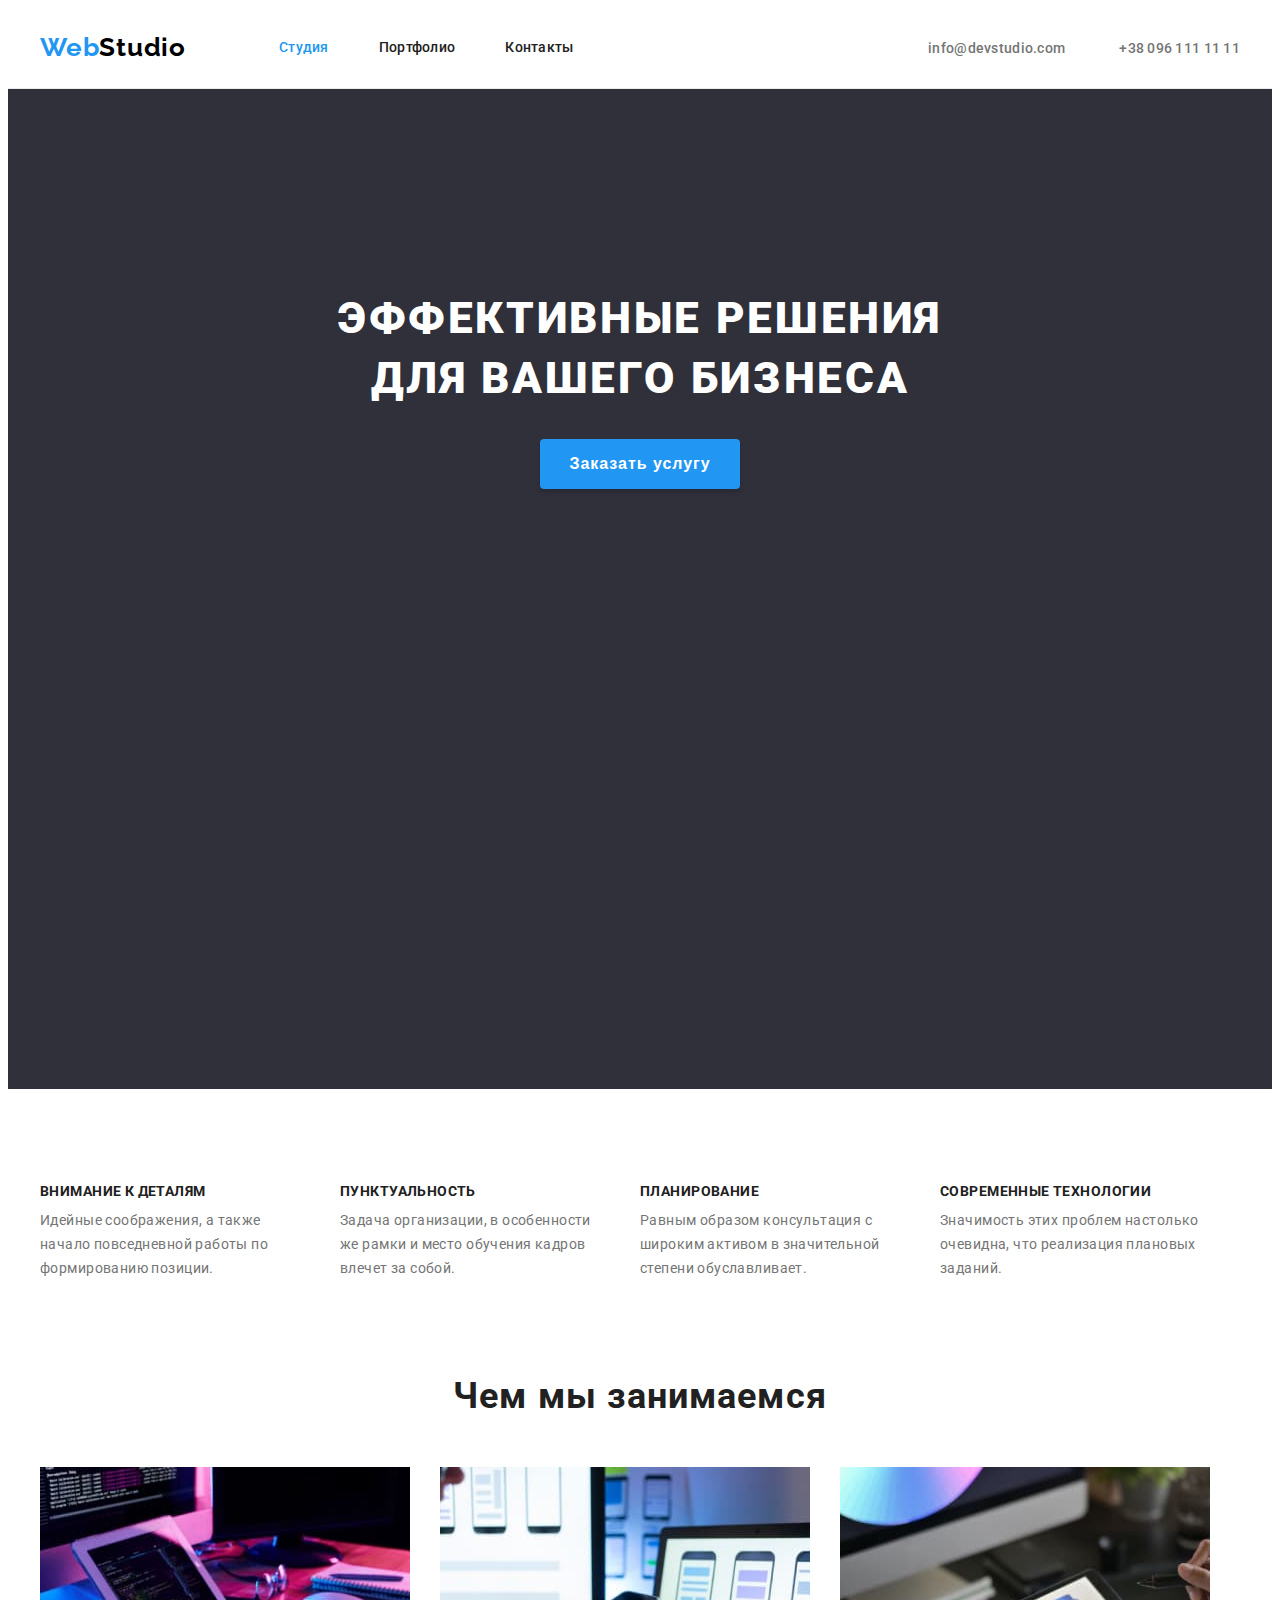
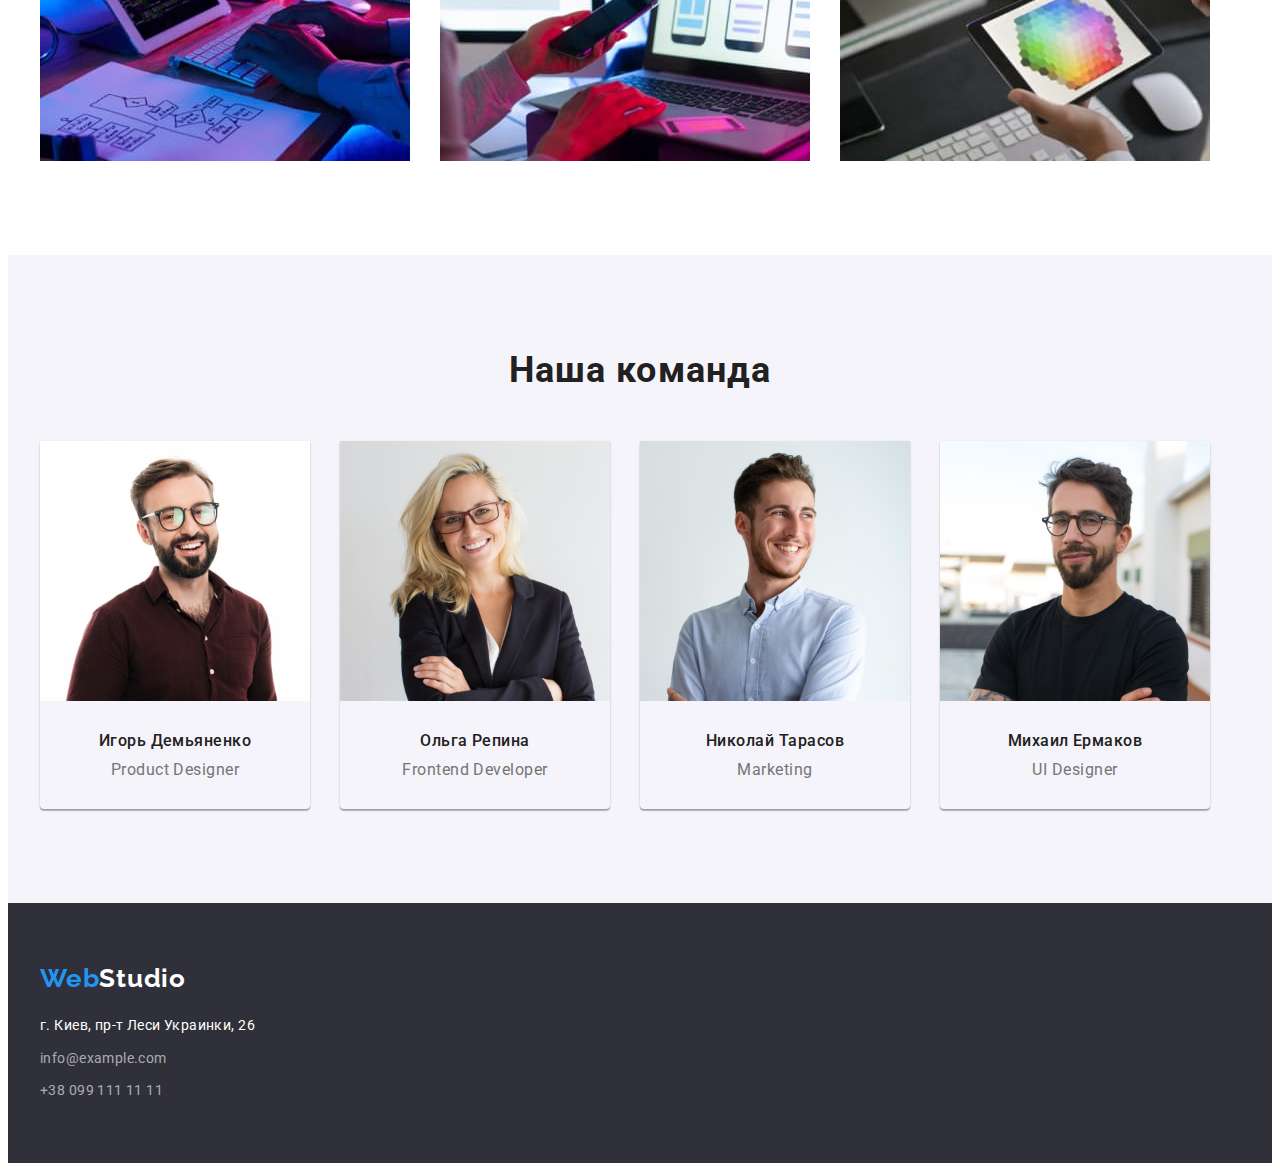
==== index.html @ 8f037b8e "ДЗ-4 создал репозиторий" ====
<!DOCTYPE html>
<html lang="ru">
<head>
    <meta charset="UTF-8">
    <meta http-equiv="X-UA-Compatible" content="IE=edge">
    <meta name="viewport" content="width=device-width, initial-scale=1.0">
    <link rel="preconnect" href="https://fonts.googleapis.com">
    <link rel="preconnect" href="https://fonts.gstatic.com" crossorigin>
    <link
        href="https://fonts.googleapis.com/css2?family=Raleway:wght@700&family=Roboto:wght@400;500;700;900&family=Shizuru&display=swap"
        rel="stylesheet">
    <link rel="stylesheet" href="https://cdnjs.cloudflare.com/ajax/libs/modern-normalize/1.1.0/modern-normalize.min.css"
        integrity="sha512-wpPYUAdjBVSE4KJnH1VR1HeZfpl1ub8YT/NKx4PuQ5NmX2tKuGu6U/JRp5y+Y8XG2tV+wKQpNHVUX03MfMFn9Q=="
        crossorigin="anonymous" referrerpolicy="no-referrer" />
    <title>Студия</title>
    <link rel="stylesheet" href="./css/styles.css">
</head>
<body>
    <header class="header">
        <div class="container">
            <div class="container-flex">
                    <a href="index.html" class="logo"><span class="logo-styles">Web</span>Studio</a>
                <nav class="header-nav">
                    <ul class="header-list">
                        <li class="header-items"><a  class="header-item current" href="index.html">Студия</a></li>
                        <li class="header-items"><a  class="header-item" href="portfolio.html">Портфолио</a></li>
                        <li class="header-items"><a  class="header-item" href="#contacts">Контакты</a></li>
                    </ul>
                </nav>
                <div class="active-link">
                    <a href="mailto:info@devstudio.com" class="header-mail">info@devstudio.com</a>
                    <a href="tel:+380961111111" class="header-tel">+38 096 111 11 11</a>
                </div> 
            </div>
        </div>
    </header>
    <main class="main">
        <section class="main-lead section main-text">
            <h1 class="main-heading">Эффективные решения для вашего бизнеса</h1>
            <button type="button" class="main-btn"><span class="main-btn-text">Заказать услугу</span></button>
        </section>
        <section class="main-list-content">
            <div class="container">
                <ul class="main-list">
                    <li class="main-item">
                        <h3 class="main-item-heading">Внимание к деталям</h3>
                        <p class="main-item-text">Идейные соображения, а также начало повседневной работы по формированию позиции.</p>
                    </li>
                    <li class="main-item">
                        <h3 class="main-item-heading">Пунктуальность</h3>
                        <p class="main-item-text">Задача организации, в особенности же рамки и место обучения кадров влечет за собой.</p>
                    </li>
                    <li class="main-item">
                        <h3 class="main-item-heading">Планирование</h3>
                        <p class="main-item-text">Равным образом консультация с широким активом в значительной степени обуславливает.</p>
                    </li>
                    <li class="main-item">
                        <h3 class="main-item-heading">Современные технологии</h3>
                        <p class="main-item-text">Значимость этих проблем настолько очевидна, что реализация плановых заданий.</p>
                    </li>
                </ul>
            </div>
        </section> 
        <section class="main-skills section">
            <div class="container">
                <h2 class="main-skills-heading main-heading-text">Чем мы занимаемся</h2>
                <ul class="main-img">
                    <li class="main-img-item"><img src="./images/about-us-1.jpg" width="370" alt="our-technologies"></li>
                    <li class="main-img-item"><img src="./images/about-us-2.jpg" width="370" alt="our-technologies"></li>
                    <li class="main-img-item"><img src="./images/about-us-3.jpg" width="370" alt="our-technologies"></li>
                </ul>
            </div>
        </section>
        <section class="main-team section">
            <div class="container">
                <h2 class="main-team-heading main-heading-text">Наша команда</h2>
                <ul class="main-team-list">
                    <li class="main-team-item">
                        <img src="./images/our-team-1.jpg" width="270" alt="foto-our-team">
                        <div class="main-team-info">
                            <p class="main-team-fln">Игорь Демьяненко</p>
                            <p lang="en" class="main-team-profession">Product Designer</p>
                        </div>
                    </li>
                    <li class="main-team-item">
                        <img src="./images/our-team-2.jpg" width="270" alt="foto-our-team">
                        <div class="main-team-info">
                            <p class="main-team-fln">Ольга Репина</p>
                            <p lang="en" class="main-team-profession">Frontend Developer</p>
                        </div>
                    </li>
                    <li class="main-team-item">
                        <img src="./images/our-team-3.jpg" width="270" alt="foto-our-team">
                        <div class="main-team-info">
                            <p class="main-team-fln">Николай Тарасов</p>
                            <p lang="en" class="main-team-profession">Marketing</p>
                        </div>
                    </li>
                    <li class="main-team-item">
                        <img src="./images/our-team-4.jpg" width="270" alt="foto-our-team">
                        <div class="main-team-info">
                            <p class="main-team-fln">Михаил Ермаков</p>
                            <p lang="en" class="main-team-profession">UI Designer</p>
                        </div>
                    </li>
                </ul>
            </div>
        </section>
    </main>
    <footer class="footer" id="contacts">
        <div class="container">           
                <a href="index.html" class="logo"><span class="logo-styles">Web</span><span class="footer-logo-item">Studio</span></a>          
            <address class="footer-address">г. Киев, пр-т Леси Украинки, 26</address>
                <a href="mailto:info@example.com" class="footer-mail-text">info@example.com</a>
                <a href="tel:+380991111111" class="footer-tel-text">+38 099 111 11 11</a>
        </div>
    </footer>
</body>
</html>
---- css/styles.css ----
:root {
    --title-nav-text-color: #212121;
    --active-text-color: #2196F3;
    --item-text-color: #757575;
    --white-text-color: #ffffff;
    --black-text-color: #000000;
    --footer-address-text-color: rgba(255, 255, 255, 0.6);
    --background: #2F303A;
    --background-color-team: #F5F4FA;

}

body {
    font-family: "Roboto", 'Times New Roman', Times, sans-serif;
    color: var(--item-text-color);
}

.container {
    width: 1200px;
    padding: 0 15px;
    margin: 0 auto;
}

.section {
    margin: auto;
}

p, h1, h2, h3, h4, h5 ,h6 {
    margin: 0;
}

ul, 
ol {
    margin: 0;
    padding-left: 0;
}

/*  Header index */

.header {
    border-bottom: 1px solid #ECECEC;
    margin: 0 auto;
    padding-top: 24px;
    padding-bottom: 25px;
}

.container-flex {
    display: flex;
    flex-direction: row;
    align-items: center;
    
}

.header-logo-container {
    padding-top: 24px;
}

.logo {
    margin-right: 93px;
    font-family: 'Raleway';
    font-weight: 700;
    font-size: 26px;
    line-height: 1.2;
    letter-spacing: 0.03em;
    color: var(--black-text-color);
}

.logo-styles {
    color: var(--active-text-color);
}

li{
    list-style: none;
}

a {
    text-decoration: none;
    color: var(--title-nav-text-color);
}

.header-list {
    display: flex;
    font-weight: 500;
    font-size: 14px;
    line-height: 1.14;
    letter-spacing: 0.02em;
}

.header-items {
    margin-right: 50px;
}

.header-items:last-child {
    margin: 0;
}

.header-items>a:hover,
.header-items>a:focus {
    color: var(--active-text-color);
}

.header-item.current {
    color: var(--active-text-color);
}

.header-mail, .header-tel {
    font-weight: 500;
    font-size: 14px;
    line-height: 1.14;
    letter-spacing: 0.02em;
    color: var(--item-text-color);
}

.header-mail {
    margin-right: 50px;
}

.active-link>a:hover, .active-link>a:focus{
    color: var(--active-text-color);
}

.active-link {
    margin-left: auto;
}

/* Main index */

 /* Section main-lead */

 .main-lead {
     padding-top: 200px;
     padding-bottom: 200px;
 }

.main-text{
    height: 600px;
    margin: auto;
    display: flex;
    flex-direction: column;

    background: var(--background);
}

.main-heading {
    max-width: 696px;
    margin-left: auto;
    margin-right: auto;
    margin-bottom: 30px;

    font-weight: 900;
    font-size: 44px;
    line-height: 1.36;
    text-align: center;
    letter-spacing: 0.06em;
    text-transform: uppercase;
    color: var(--white-text-color);
}
.main-btn {
    width: 200px;
    height: 50px;
    margin: 0 auto;
    border: none;

    box-shadow: 0px 4px 4px rgba(0, 0, 0, 0.15);
    border-radius: 4px;
    background-color: var(--active-text-color);
    cursor: pointer;
}

.main-btn:hover {
    background: #188CE8;
    box-shadow: 0px 4px 4px rgba(0, 0, 0, 0.15);
    border-radius: 4px;
}

.main-btn-text {
    font-family: inherit;
    font-style: normal;
    font-weight: 700;
    font-size: 16px;
    line-height: 30px;
    display: block;
    align-items: center;
    text-align: center;
    letter-spacing: 0.06em;
    color: var(--white-text-color);
}

/* Main-quality */

.main-list-content {
    padding-top: 94px;
}

.main-list {
    display: flex;
}

.main-item {
    margin-right: 30px;
}

.main-item:last-child {
    margin: 0;
}

.main-item-heading {
    margin-bottom: 10px;
    font-weight: 700;
    font-size: 14px;
    line-height: 16px;
    letter-spacing: 0.03em;
    text-transform: uppercase;
    color: var(--title-nav-text-color);
}

.main-item-text {
    width: 270px;

    font-weight: 400;
    font-size: 14px;
    line-height: 1.7;
    letter-spacing: 0.03em;
    color: var(--item-text-color);
}

/* Section main-skills */

img {
    display: block;
}

.main-skills {
    padding-top: 94px;
    padding-bottom: 94px;
}

.main-heading-text {
    font-weight: 700;
    font-size: 36px;
    line-height: 42px;
    text-align: center;
    letter-spacing: 0.03em;
    color: var(--title-nav-text-color);
}

.main-img {
    display: flex;
}

.main-img-item {
    margin-right: 30px;
}

.main-img-item:last-child {
    margin: 0;
}

.main-skills-heading {
    margin-bottom: 50px;
}
    
ul.main-img li {
    display: inline;
}

/* Section main-team */

.main-team {
    padding-top: 94px;
    padding-bottom: 94px;
    margin: auto;
    background-color: var(--background-color-team);
}

.main-team-heading {
    margin-bottom: 50px;
}

.main-team-list {
    display: flex;
}

.main-team-item {
    margin-right: 30px;
    width: 270px;
    height: 368px;

    text-align: center;

    box-shadow: 0px 1px 3px rgba(0, 0, 0, 0.12),
    0px 1px 1px rgba(0, 0, 0, 0.14),
    0px 2px 1px rgba(0, 0, 0, 0.2);
    border-radius: 0px 0px 4px 4px;
}

.main-team-item:last-child {
    margin: 0;
}

.main-team-info {
    padding-top: 30px;
    padding-bottom: 30px;
}

.main-team-fln {
    margin-bottom: 10px;
    font-weight: 500;
    font-size: 16px;
    line-height: 1.2;
    letter-spacing: 0.03em;
    color: var(--title-nav-text-color);
}

.main-team-profession {
    font-weight: 400;
    font-size: 16px;
    line-height: 1.2;
    letter-spacing: 0.03em;
    color: var(--item-text-color);
}

/* Footer index */

.footer {
    padding-top: 60px;
    padding-bottom: 60px;
    margin: auto;
    background: var(--background);
}

.footer-logo-item {
    color: var(--white-text-color);
}

.footer-address {
    margin-top: 20px;

    font-style: normal;
    font-weight: 400;
    font-size: 14px;
    line-height: 1.7;
    letter-spacing: 0.03em;
    color: var(--white-text-color);
}

.footer-mail-text, .footer-tel-text {
    font-weight: 400;
    font-size: 14px;
    line-height: 1.7;
    letter-spacing: 0.03em;
    color: var(--footer-address-text-color);

    display: block;
    margin-top: 9px;
}

.footer-mail-text:hover, .footer-mail-text:focus,
.footer-tel-text:hover, .footer-tel-text:focus {
    color: var(--active-text-color);
} 

/*-----------------Portfolio section-----------------*/

.portfolio-main-section {
    padding-top: 94px; 
    padding-bottom: 94px;
}

.portfolio-main-btn {
    display: flex;
    justify-content: center;
    margin-bottom: 50px;
}

.portfolio-main-btn-item {
    margin-right: 8px;
}

.portfolio-main-btn-item:last-child {
    margin: 0;
}

.portfolio-btn {
    background-color: var(--background-color-team);
    border-radius: 4px;
    border: none;
    cursor: pointer;
}

.portfolio-text-btn {
    display: block;
    margin: 6px 22px;

    font-family: inherit;
    font-style: normal;
    font-weight: 500;
    font-size: 16px;
    line-height: 26px;
    text-align: center;
    letter-spacing: 0.03em;
    color: var(--title-nav-text-color);
}

.portfolio-btn:hover, .portfolio-btn:focus {
    box-shadow: 0px 3px 1px rgba(0, 0, 0, 0.1),
    0px 1px 2px rgba(0, 0, 0, 0.08),
    0px 2px 2px rgba(0, 0, 0, 0.12);
    background: var(--active-text-color);
}

.portfolio-text-btn:hover, .portfolio-text-btn:focus {
    color: var(--white-text-color);
}

.portfolio-main-content {
    display: flex;
    flex-wrap: wrap;
    width: 1170px;
}

.portfolio-main-content-item {
    width: 370px; 
    margin-right: 30px;
    margin-bottom: 30px;
}

.portfolio-main-content-item:nth-last-child(-n+3) {
    margin-bottom: 0;
}

.portfolio-main-content-item:nth-child(3n) {
    margin-right: 0;
    
}

.content-border {
    padding: 20px 24px;
    border: 1px solid #EEEEEE;
}

.portfolio-main-heading {
    margin-bottom: 4px;
    font-weight: 700;
    font-size: 18px;
    line-height: 36px;
    letter-spacing: 0.06em;
    color: var(--title-nav-text-color);
}

.portfolio-main-text {
    font-weight: 400;
    font-size: 16px;
    line-height: 30px;
    letter-spacing: 0.03em;
    color: var(--item-text-color);
}
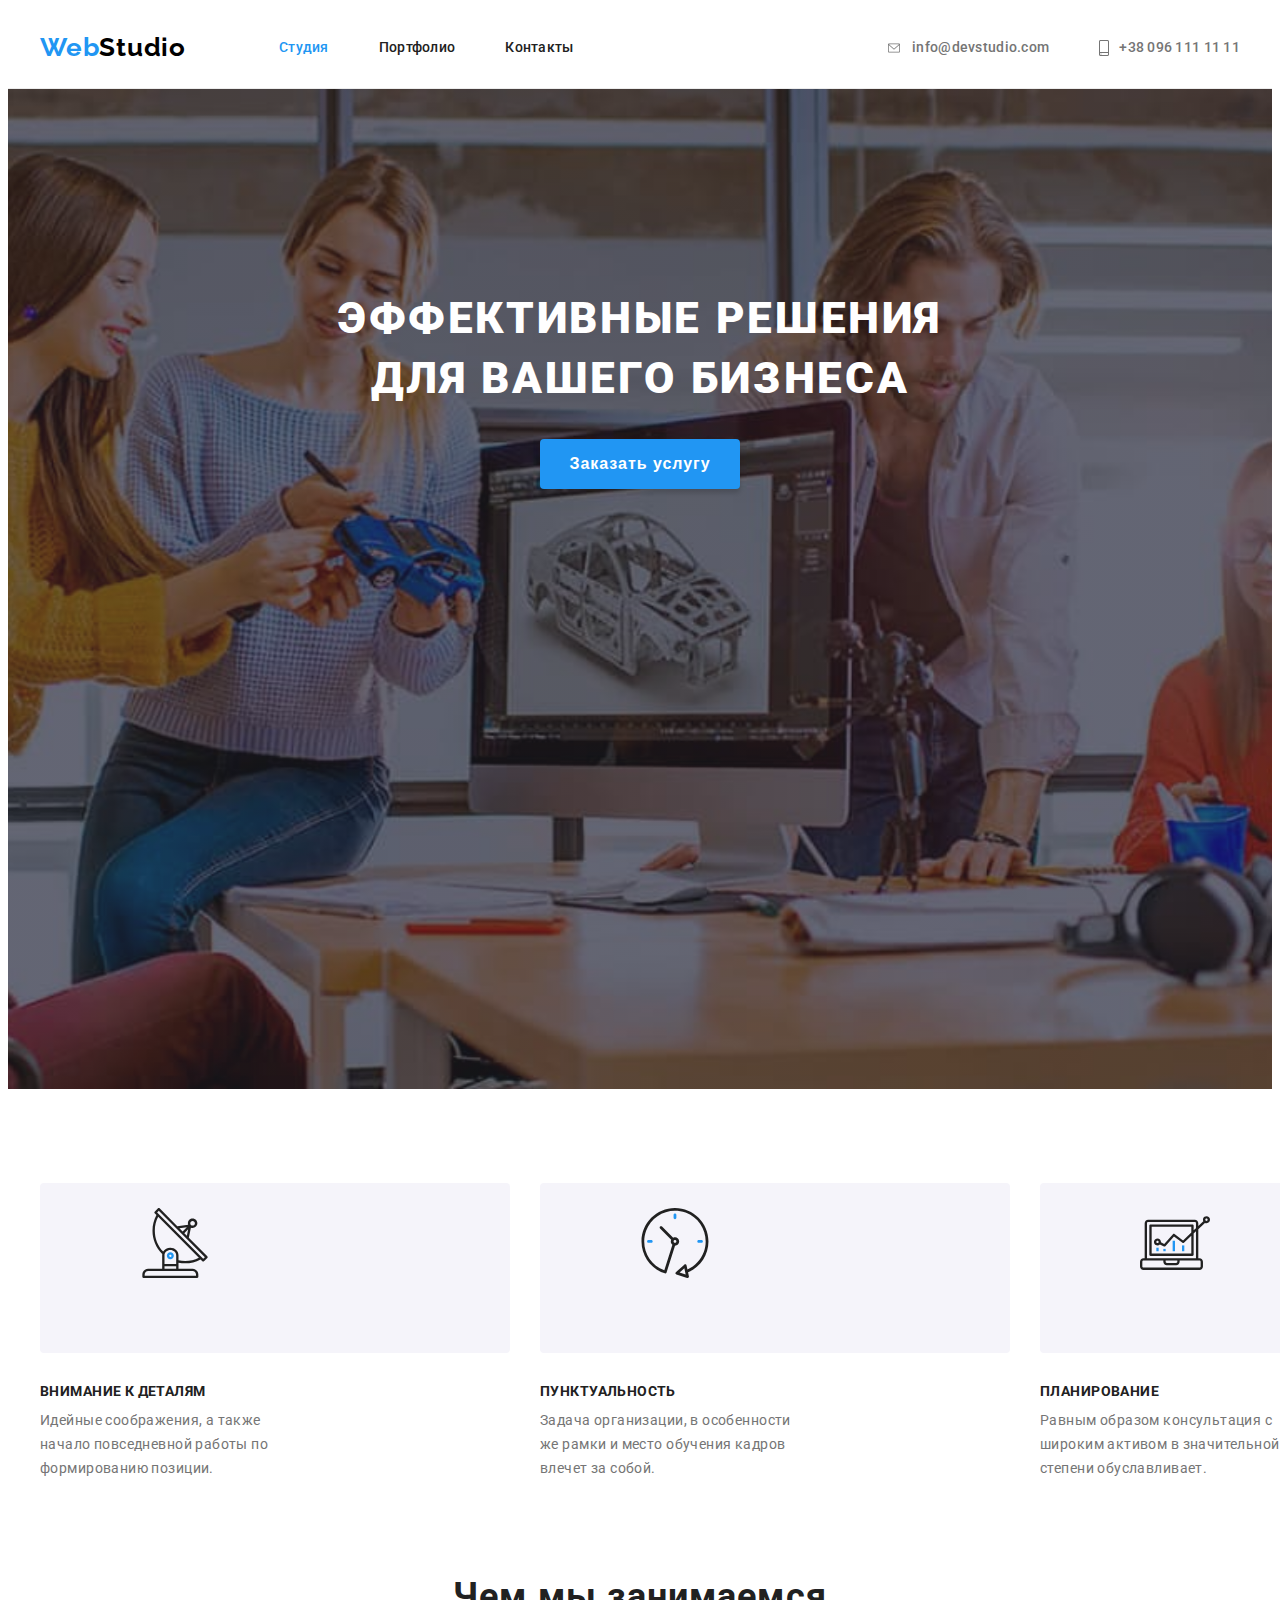
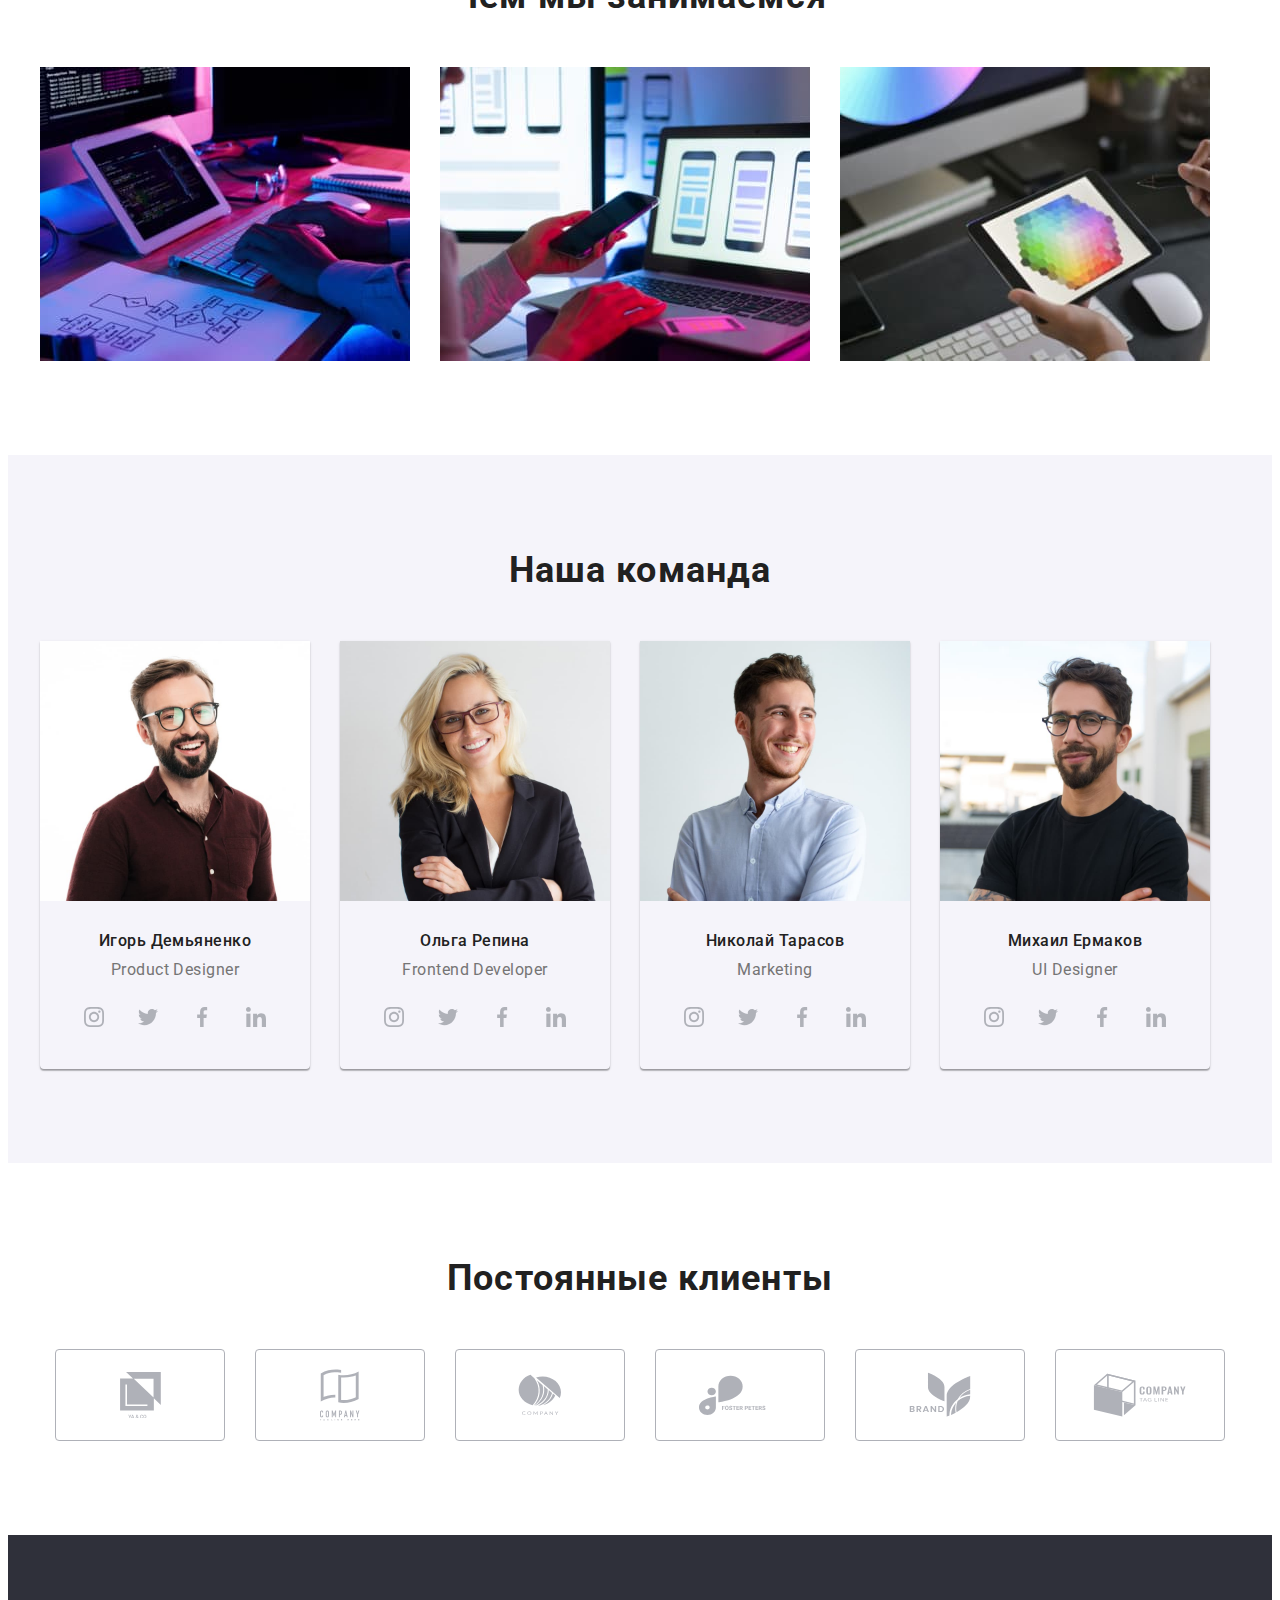
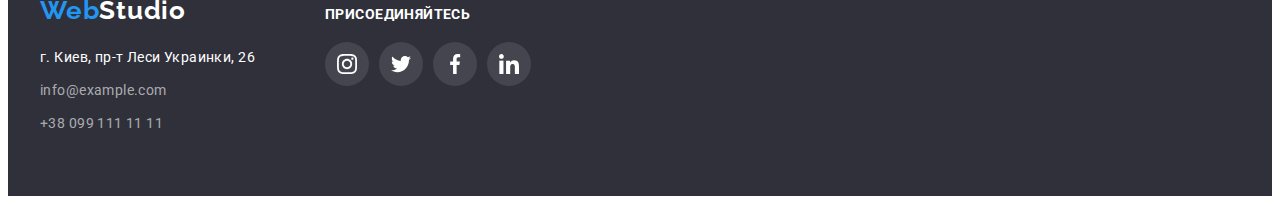
==== commit 10e1de15: "Сделал ДЗ№4-index.html" ====
--- a/index.html
+++ b/index.html
@@ -28,8 +28,12 @@
                     </ul>
                 </nav>
                 <div class="active-link">
-                    <a href="mailto:info@devstudio.com" class="header-mail">info@devstudio.com</a>
-                    <a href="tel:+380961111111" class="header-tel">+38 096 111 11 11</a>
+                    <a href="mailto:info@devstudio.com" class="header-mail"><svg class="header-mail-icon" width="16" height="12">
+                        <use href="./images/icons.svg#icon-header-envelope"></use>
+                    </svg>info@devstudio.com</a>
+                    <a href="tel:+380961111111" class="header-tel"><svg class="header-mail-icon" width="10" height="16">
+                        <use href="./images/icons.svg#icon-header-smartphone"></use>
+                    </svg>+38 096 111 11 11</a>
                 </div> 
             </div>
         </div>
@@ -43,18 +47,30 @@
             <div class="container">
                 <ul class="main-list">
                     <li class="main-item">
+                        <svg class="main-attention content-icon">
+                            <use class="main-icon-attention" href="./images/icons.svg#icon-main-antenna" width="70" height="70"></use>
+                        </svg>
                         <h3 class="main-item-heading">Внимание к деталям</h3>
                         <p class="main-item-text">Идейные соображения, а также начало повседневной работы по формированию позиции.</p>
                     </li>
                     <li class="main-item">
+                        <svg class="main-punctuality content-icon">
+                            <use class="main-icon-punctuality" href="./images/icons.svg#icon-main-clock" width="70" height="70"></use>
+                        </svg>
                         <h3 class="main-item-heading">Пунктуальность</h3>
                         <p class="main-item-text">Задача организации, в особенности же рамки и место обучения кадров влечет за собой.</p>
                     </li>
                     <li class="main-item">
+                        <svg class="main-planning content-icon">
+                            <use class="main-icon-planning" href="./images/icons.svg#icon-main-diagram" width="70" height="70"></use>
+                        </svg>
                         <h3 class="main-item-heading">Планирование</h3>
                         <p class="main-item-text">Равным образом консультация с широким активом в значительной степени обуславливает.</p>
                     </li>
                     <li class="main-item">
+                        <svg class="main-technology content-icon">
+                            <use class="main-icon-technology" href="./images/icons.svg#icon-main-astronaut" width="70" height="70"></use>
+                        </svg>
                         <h3 class="main-item-heading">Современные технологии</h3>
                         <p class="main-item-text">Значимость этих проблем настолько очевидна, что реализация плановых заданий.</p>
                     </li>
@@ -80,13 +96,74 @@
                         <div class="main-team-info">
                             <p class="main-team-fln">Игорь Демьяненко</p>
                             <p lang="en" class="main-team-profession">Product Designer</p>
+                            <ul class="team-social-links">
+                                <li class="social-links-item">
+                                    <a class="social-links">
+                                        <svg class="social-links-icon" width="20" height="20">
+                                            <use href="./images/icons.svg#icon-network-instagram"></use>
+                                        </svg>
+                                    </a>
+                                </li>
+                                <li class="social-links-item">
+                                    <a class="social-links">
+                                        <svg class="social-links-icon" width="20" height="20">
+                                            <use href="./images/icons.svg#icon-network-twitter"></use>
+                                        </svg>
+                                    </a>
+                                </li>
+                                <li class="social-links-item">
+                                    <a class="social-links">
+                                        <svg class="social-links-icon" width="20" height="20">
+                                            <use href="./images/icons.svg#icon-network-facebook"></use>
+                                        </svg>
+                                    </a>
+                                </li>
+                                <li class="social-links-item">
+                                    <a class="social-links">
+                                        <svg class="social-links-icon" width="20" height="20">
+                                            <use href="./images/icons.svg#icon-network-linkedin"></use>
+                                        </svg>
+                                    </a>
+                                </li>
+                            </ul>
                         </div>
+                        
                     </li>
                     <li class="main-team-item">
                         <img src="./images/our-team-2.jpg" width="270" alt="foto-our-team">
                         <div class="main-team-info">
                             <p class="main-team-fln">Ольга Репина</p>
                             <p lang="en" class="main-team-profession">Frontend Developer</p>
+                            <ul class="team-social-links">
+                                <li class="social-links-item">
+                                    <a class="social-links">
+                                        <svg class="social-links-icon" width="20" height="20">
+                                            <use href="./images/icons.svg#icon-network-instagram"></use>
+                                        </svg>
+                                    </a>
+                                </li>
+                                <li class="social-links-item">
+                                    <a class="social-links">
+                                        <svg class="social-links-icon" width="20" height="20">
+                                            <use href="./images/icons.svg#icon-network-twitter"></use>
+                                        </svg>
+                                    </a>
+                                </li>
+                                <li class="social-links-item">
+                                    <a class="social-links">
+                                        <svg class="social-links-icon" width="20" height="20">
+                                            <use href="./images/icons.svg#icon-network-facebook"></use>
+                                        </svg>
+                                    </a>
+                                </li>
+                                <li class="social-links-item">
+                                    <a class="social-links">
+                                        <svg class="social-links-icon" width="20" height="20">
+                                            <use href="./images/icons.svg#icon-network-linkedin"></use>
+                                        </svg>
+                                    </a>
+                                </li>
+                            </ul>
                         </div>
                     </li>
                     <li class="main-team-item">
@@ -94,6 +171,36 @@
                         <div class="main-team-info">
                             <p class="main-team-fln">Николай Тарасов</p>
                             <p lang="en" class="main-team-profession">Marketing</p>
+                            <ul class="team-social-links">
+                                <li class="social-links-item">
+                                    <a class="social-links">
+                                        <svg class="social-links-icon" width="20" height="20">
+                                            <use href="./images/icons.svg#icon-network-instagram"></use>
+                                        </svg>
+                                    </a>
+                                </li>
+                                <li class="social-links-item">
+                                    <a class="social-links">
+                                        <svg class="social-links-icon" width="20" height="20">
+                                            <use href="./images/icons.svg#icon-network-twitter"></use>
+                                        </svg>
+                                    </a>
+                                </li>
+                                <li class="social-links-item">
+                                    <a class="social-links">
+                                        <svg class="social-links-icon" width="20" height="20">
+                                            <use href="./images/icons.svg#icon-network-facebook"></use>
+                                        </svg>
+                                    </a>
+                                </li>
+                                <li class="social-links-item">
+                                    <a class="social-links">
+                                        <svg class="social-links-icon" width="20" height="20">
+                                            <use href="./images/icons.svg#icon-network-linkedin"></use>
+                                        </svg>
+                                    </a>
+                                </li>
+                            </ul>
                         </div>
                     </li>
                     <li class="main-team-item">
@@ -101,18 +208,133 @@
                         <div class="main-team-info">
                             <p class="main-team-fln">Михаил Ермаков</p>
                             <p lang="en" class="main-team-profession">UI Designer</p>
+                            <ul class="team-social-links">
+                                <li class="social-links-item">
+                                    <a class="social-links">
+                                        <svg class="social-links-icon" width="20" height="20">
+                                            <use href="./images/icons.svg#icon-network-instagram"></use>
+                                        </svg>
+                                    </a>
+                                </li>
+                                <li class="social-links-item">
+                                    <a class="social-links">
+                                        <svg class="social-links-icon" width="20" height="20">
+                                            <use href="./images/icons.svg#icon-network-twitter"></use>
+                                        </svg>
+                                    </a>
+                                </li>
+                                <li class="social-links-item">
+                                    <a class="social-links">
+                                        <svg class="social-links-icon" width="20" height="20">
+                                            <use href="./images/icons.svg#icon-network-facebook"></use>
+                                        </svg>
+                                    </a>
+                                </li>
+                                <li class="social-links-item">
+                                    <a class="social-links">
+                                        <svg class="social-links-icon" width="20" height="20">
+                                            <use href="./images/icons.svg#icon-network-linkedin"></use>
+                                        </svg>
+                                    </a>
+                                </li>
+                            </ul>
                         </div>
                     </li>
                 </ul>
+            </div>
+        </section>
+        <section class="main-clients">
+            <div class="container">
+                <h2 class="main-clients-heading main-heading-text">Постоянные клиенты</h3>
+                <ul class="main-clients-list">
+                    <li class="main-clients-item">
+                        <a href="" class="main-clients-link">
+                            <svg class="main-clients-icon" width="41" height="46.7">
+                                <use href="./images/icons.svg#icon-clients-logo-1"></use>
+                            </svg>
+                        </a>
+                    </li>
+                    <li class="main-clients-item">
+                        <a href="" class="main-clients-link">
+                            <svg class="main-clients-icon" width="40" height="52">
+                                <use href="./images/icons.svg#icon-clients-logo-2"></use>
+                            </svg>
+                        </a>
+                    </li>
+                    <li class="main-clients-item">
+                        <a href="" class="main-clients-link">
+                            <svg class="main-clients-icon" width="43.46" height="41.18">
+                                <use href="./images/icons.svg#icon-clients-logo-3"></use>
+                            </svg>
+                        </a>
+                    </li>
+                    <li class="main-clients-item">
+                        <a href="" class="main-clients-link">
+                            <svg class="main-clients-icon" width="84.44" height="40.62">
+                                <use href="./images/icons.svg#icon-clients-logo-4"></use>
+                            </svg>
+                        </a>
+                    </li>
+                    <li class="main-clients-item">
+                        <a href="" class="main-clients-link">
+                            <svg class="main-clients-icon" width="62.54" height="45.43">
+                                <use href="./images/icons.svg#icon-clients-logo-5"></use>
+                            </svg>
+                        </a>
+                    </li>
+                    <li class="main-clients-item">
+                        <a href="" class="main-clients-link">
+                            <svg class="main-clients-icon" width="93.79" height="43.93">
+                                <use href="./images/icons.svg#icon-clients-logo-6"></use>
+                            </svg>
+                        </a>
+                    </li>
+                </ul>
+
             </div>
         </section>
     </main>
     <footer class="footer" id="contacts">
         <div class="container">           
-                <a href="index.html" class="logo"><span class="logo-styles">Web</span><span class="footer-logo-item">Studio</span></a>          
-            <address class="footer-address">г. Киев, пр-т Леси Украинки, 26</address>
+            <div class="footer-info">
+                <a href="index.html" class="logo footer-logo-mar"><span class="logo-styles">Web</span><span class="footer-logo-item">Studio</span></a>          
+                <address class="footer-address">г. Киев, пр-т Леси Украинки, 26</address>
                 <a href="mailto:info@example.com" class="footer-mail-text">info@example.com</a>
                 <a href="tel:+380991111111" class="footer-tel-text">+38 099 111 11 11</a>
+            </div>
+            <div class="footer-social-links">
+                <p class="footer-text">присоединяйтесь</p>
+                <ul class="team-social-links">
+                    <li class="social-links-item footer-social-link">
+                        <a class="social-links">
+                            <svg class="footer-color-icon" width="20" height="20">
+                                <use href="./images/icons.svg#icon-network-instagram"></use>
+                            </svg>
+                        </a>
+                    </li>
+                    <li class="social-links-item footer-social-link">
+                        <a class="social-links">
+                            <svg class="footer-color-icon" width="20" height="20">
+                                <use href="./images/icons.svg#icon-network-twitter"></use>
+                            </svg>
+                        </a>
+                    </li>
+                    <li class="social-links-item footer-social-link">
+                        <a class="social-links">
+                            <svg class="footer-color-icon" width="20" height="20">
+                                <use href="./images/icons.svg#icon-network-facebook"></use>
+                            </svg>
+                        </a>
+                    </li>
+                    <li class="social-links-item footer-social-link">
+                        <a class="social-links">
+                            <svg class="footer-color-icon" width="20" height="20">
+                                <use href="./images/icons.svg#icon-network-linkedin"></use>
+                            </svg>
+                        </a>
+                    </li>
+                </ul>
+            </div>
         </div>
     </footer>
 </body>
--- a/css/styles.css
+++ b/css/styles.css
@@ -111,16 +111,43 @@
     color: var(--item-text-color);
 }
 
+.header-mail-icon {
+    fill: var(--item-text-color);
+    margin-right: 10px;
+}
+
+
 .header-mail {
     margin-right: 50px;
-}
-
+    display: flex;
+    align-items: center;
+}
+
+.header-tel {
+    display: flex;
+    align-items: center;
+}
+
+.header-mail-icon {
+    fill: var(--item-text-color);
+    margin-right: 10px;
+}
 .active-link>a:hover, .active-link>a:focus{
     color: var(--active-text-color);
 }
 
+.active-link>a:hover .header-mail-icon, 
+.active-link>a:focus .header-mail-icon,
+.active-link>a:focus .header-tel-icon,
+.active-link>a:focus .header-tel-icon {
+    fill: var(--active-text-color);
+}
+
+
+
 .active-link {
     margin-left: auto;
+    display: flex;
 }
 
 /* Main index */
@@ -133,12 +160,21 @@
  }
 
 .main-text{
+    max-width: 1600px;
     height: 600px;
     margin: auto;
     display: flex;
     flex-direction: column;
 
-    background: var(--background);
+    background: #C4C4C4;
+    background-image: linear-gradient(
+        rgba(47, 48, 58, 0.4), 
+        rgba(47, 48, 58, 0.4)
+        ),
+        url(../images/main-bg-img.jpg);
+    background-repeat: no-repeat;
+    background-position: center;
+    background-size: cover;
 }
 
 .main-heading {
@@ -204,6 +240,16 @@
     margin: 0;
 }
 
+.content-icon {
+    display: flex;
+    width: 270px;
+    height: 120px;
+    padding: 25px 100px;   
+    margin-bottom: 30px;
+    background: var(--background-color-team);
+    border-radius: 4px;
+}
+
 .main-item-heading {
     margin-bottom: 10px;
     font-weight: 700;
@@ -284,7 +330,6 @@
 .main-team-item {
     margin-right: 30px;
     width: 270px;
-    height: 368px;
 
     text-align: center;
 
@@ -318,6 +363,80 @@
     line-height: 1.2;
     letter-spacing: 0.03em;
     color: var(--item-text-color);
+
+    margin-bottom: 16px;
+}
+
+.team-social-links{
+    display: flex;
+    justify-content: center;
+}
+.social-links-item + .social-links-item{
+    margin-left: 10px;
+}
+.social-links {
+    width: 44px;
+    height: 44px;
+    border-radius: 50%;
+    display: flex;
+    justify-content: center;
+    align-items: center;
+    cursor: pointer;
+}
+.social-links-icon{
+    fill: #AFB1B8;
+}
+
+.social-links:hover {
+    background-color: var(--active-text-color);
+}
+
+.social-links:hover .social-links-icon {
+    fill: var(--white-text-color);
+}
+
+/* clients */
+
+.main-clients {
+    padding: 94px 0px;
+}
+
+.main-clients-heading {
+    margin-bottom: 50px;
+}
+
+.main-clients-list {
+    display: flex;
+    justify-content: center;
+}
+
+.main-clients-item +.main-clients-item {
+    margin-left: 30px;
+}
+
+.main-clients-link {
+    width: 170px;
+    height: 92px;
+    display: flex;
+    justify-content: center;
+    align-items: center;
+    border: 1px solid #AFB1B8;
+    box-sizing: border-box;
+    border-radius: 4px;
+    cursor: pointer;
+}
+
+.main-clients-icon {
+    fill: #AFB1B8;
+}
+
+.main-clients-link:hover,.main-clients-link:focus {
+    border: 1px solid var(--active-text-color);
+}
+
+.main-clients-link:hover .main-clients-icon,
+.main-clients-link:focus .main-clients-icon {
+    fill: var(--active-text-color);
 }
 
 /* Footer index */
@@ -329,6 +448,14 @@
     background: var(--background);
 }
 
+.footer-info {
+    margin-right: 70px;
+}
+
+.footer-logo-mar {
+    margin: 0;
+}
+
 .footer-logo-item {
     color: var(--white-text-color);
 }
@@ -359,6 +486,34 @@
 .footer-tel-text:hover, .footer-tel-text:focus {
     color: var(--active-text-color);
 } 
+
+.footer>.container {
+    display: flex;
+    align-items: baseline;
+}
+
+.footer-social-links {
+}
+
+.footer-text {
+    font-weight: 700;
+    font-size: 14px;
+    line-height: 16px;
+    letter-spacing: 0.03em;
+    text-transform: uppercase;
+    
+    color: #FFFFFF;
+    margin-bottom: 20px;
+}
+
+.footer-social-link {
+    background: rgba(255, 255, 255, 0.1);
+    border-radius: 50%;
+}
+
+.footer-color-icon {
+    fill: var(--white-text-color);
+}
 
 /*-----------------Portfolio section-----------------*/
 
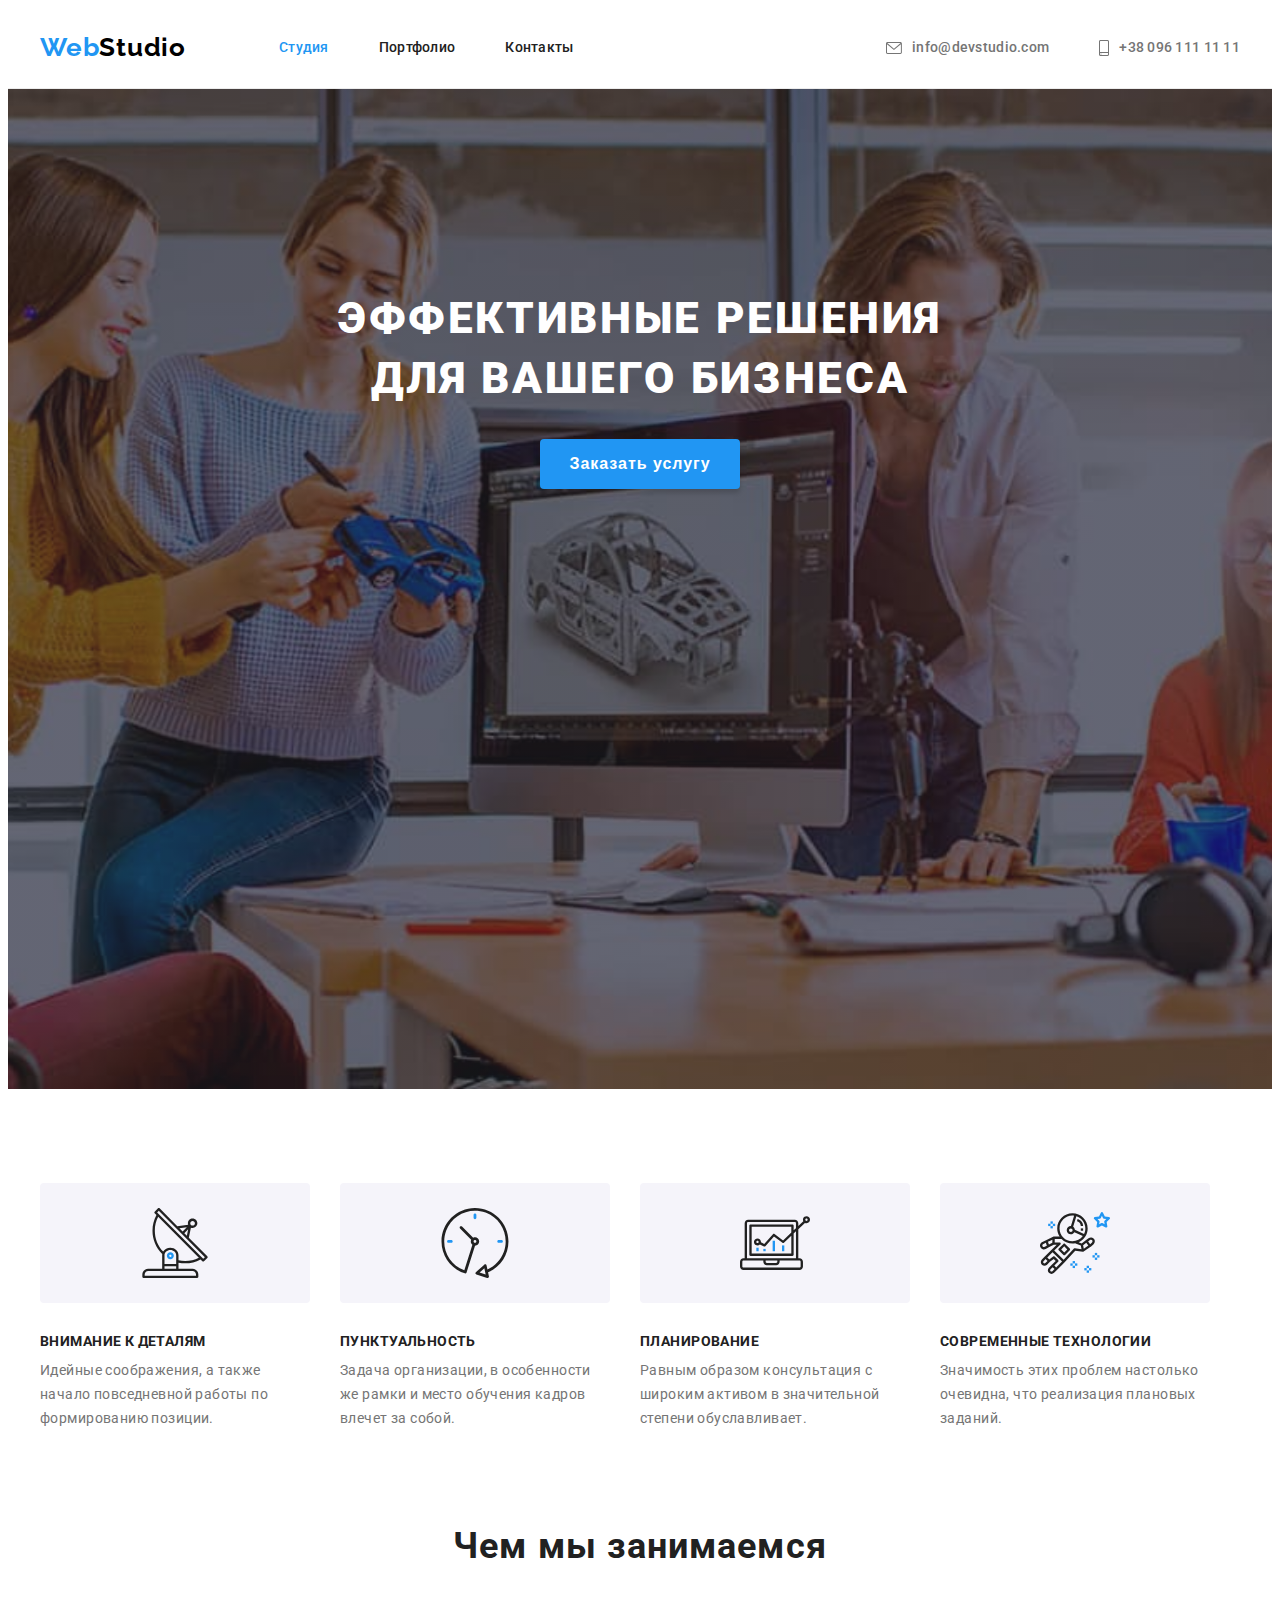
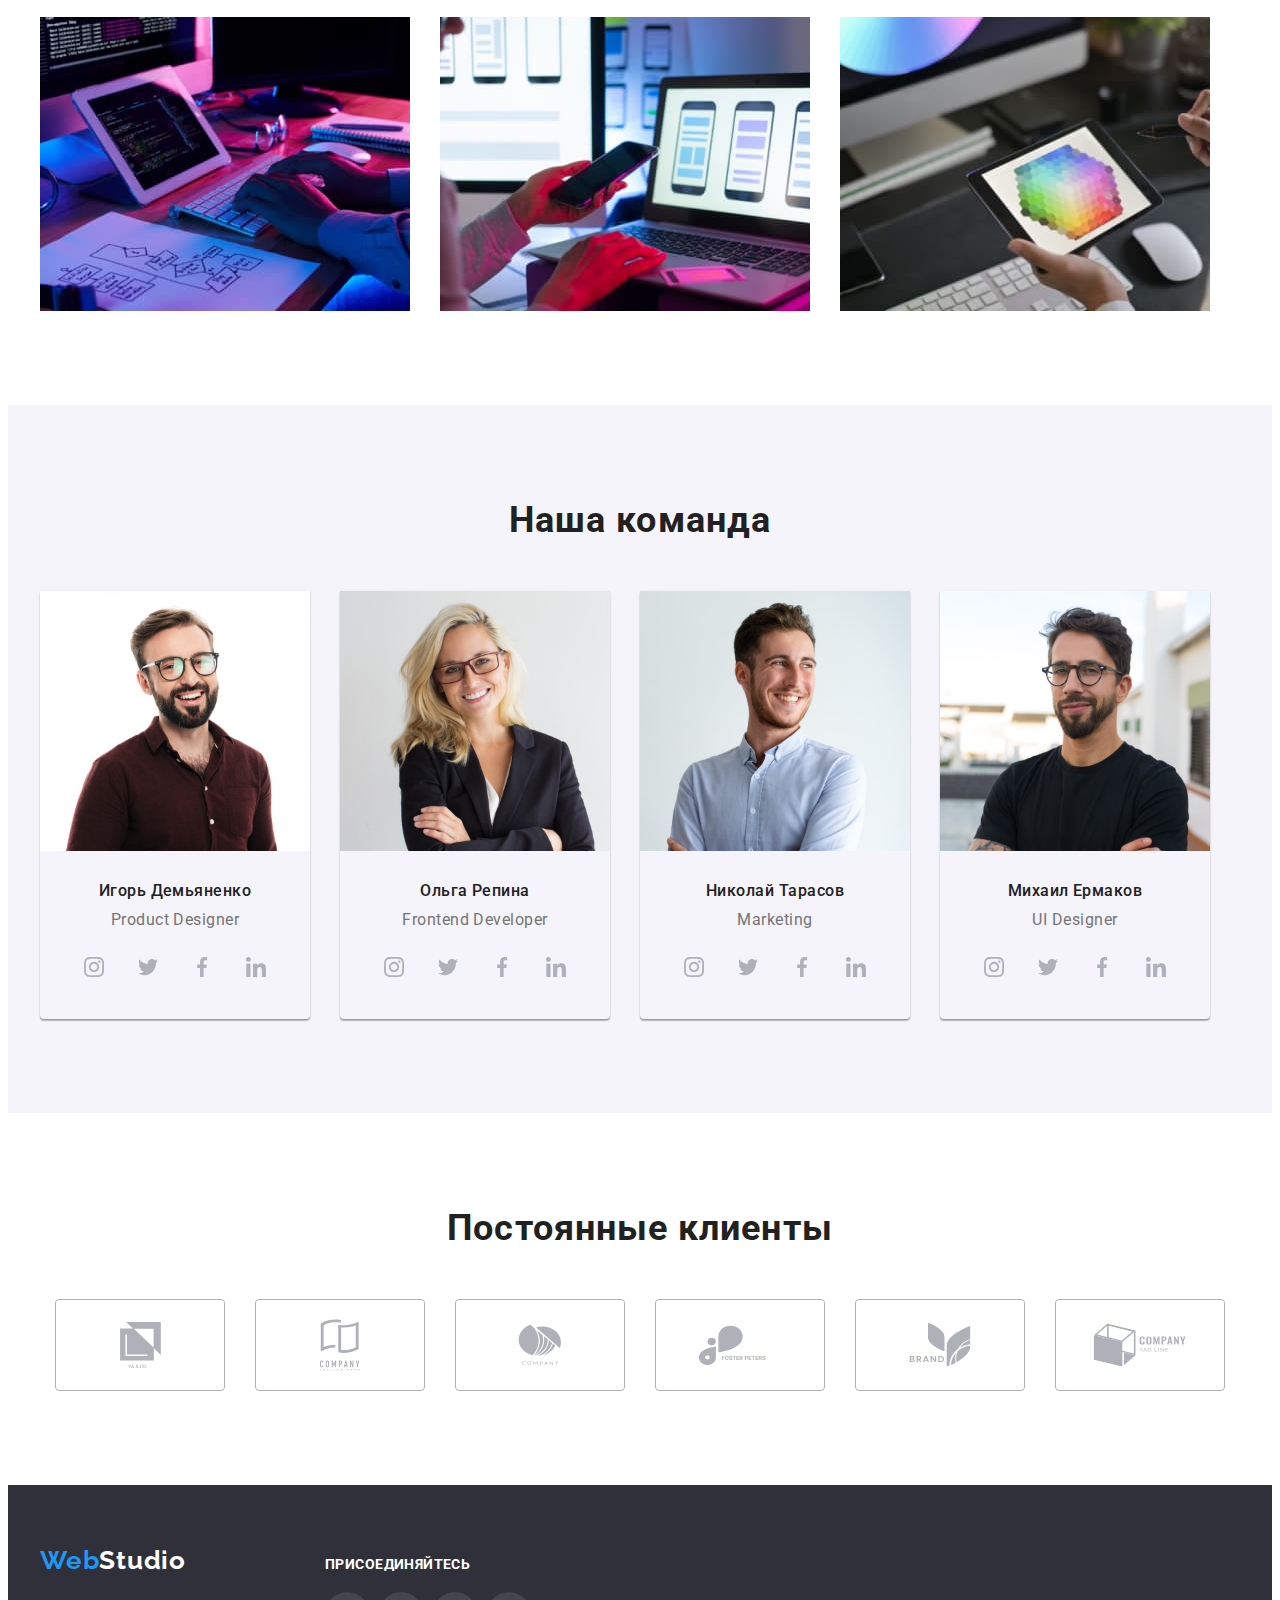
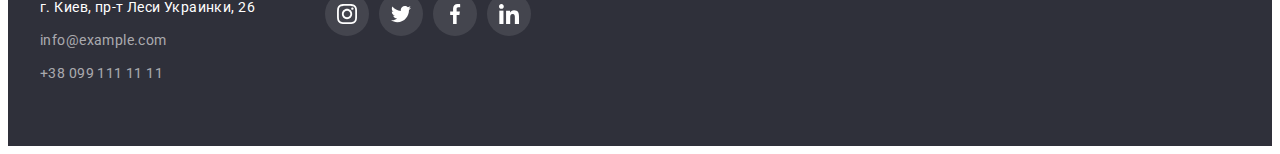
==== commit 3e4c1c56: "Исправление ДЗ№4" ====
--- a/index.html
+++ b/index.html
@@ -47,30 +47,38 @@
             <div class="container">
                 <ul class="main-list">
                     <li class="main-item">
-                        <svg class="main-attention content-icon">
-                            <use class="main-icon-attention" href="./images/icons.svg#icon-main-antenna" width="70" height="70"></use>
-                        </svg>
+                        <div class="main-icon-container">
+                            <svg class="main-icon-attention" width="70" height="70">
+                                <use href="./images/icons.svg#icon-main-antenna"></use>
+                            </svg>
+                        </div>
                         <h3 class="main-item-heading">Внимание к деталям</h3>
                         <p class="main-item-text">Идейные соображения, а также начало повседневной работы по формированию позиции.</p>
                     </li>
                     <li class="main-item">
-                        <svg class="main-punctuality content-icon">
-                            <use class="main-icon-punctuality" href="./images/icons.svg#icon-main-clock" width="70" height="70"></use>
-                        </svg>
+                        <div class="main-icon-container">
+                            <svg class="main-icon-punctuality" width="70" height="70">
+                                <use href="./images/icons.svg#icon-main-clock"></use>
+                            </svg>
+                        </div>
                         <h3 class="main-item-heading">Пунктуальность</h3>
                         <p class="main-item-text">Задача организации, в особенности же рамки и место обучения кадров влечет за собой.</p>
                     </li>
                     <li class="main-item">
-                        <svg class="main-planning content-icon">
-                            <use class="main-icon-planning" href="./images/icons.svg#icon-main-diagram" width="70" height="70"></use>
-                        </svg>
+                        <div class="main-icon-container">
+                            <svg class="main-icon-planning" width="70" height="70">
+                                <use href="./images/icons.svg#icon-main-diagram"></use>
+                            </svg>
+                        </div>
                         <h3 class="main-item-heading">Планирование</h3>
                         <p class="main-item-text">Равным образом консультация с широким активом в значительной степени обуславливает.</p>
                     </li>
                     <li class="main-item">
-                        <svg class="main-technology content-icon">
-                            <use class="main-icon-technology" href="./images/icons.svg#icon-main-astronaut" width="70" height="70"></use>
-                        </svg>
+                        <div class="main-icon-container">
+                            <svg class="main-icon-technology" width="70" height="70">
+                                <use href="./images/icons.svg#icon-main-astronaut"></use>
+                            </svg>
+                        </div>
                         <h3 class="main-item-heading">Современные технологии</h3>
                         <p class="main-item-text">Значимость этих проблем настолько очевидна, что реализация плановых заданий.</p>
                     </li>
--- a/css/styles.css
+++ b/css/styles.css
@@ -240,14 +240,15 @@
     margin: 0;
 }
 
-.content-icon {
-    display: flex;
+.main-icon-container {
     width: 270px;
     height: 120px;
-    padding: 25px 100px;   
+    background-color: var(--background-color-team);
+    display: flex;
+    align-items: center;
+    justify-content: center;
+    border-radius: 4px;
     margin-bottom: 30px;
-    background: var(--background-color-team);
-    border-radius: 4px;
 }
 
 .main-item-heading {
@@ -384,14 +385,16 @@
     cursor: pointer;
 }
 .social-links-icon{
+    content: '';
     fill: #AFB1B8;
 }
 
-.social-links:hover {
+.social-links:hover, .social-links:focus {
     background-color: var(--active-text-color);
 }
 
-.social-links:hover .social-links-icon {
+.social-links:hover .social-links-icon,
+.social-links:focus .social-links-icon {
     fill: var(--white-text-color);
 }
 
@@ -492,9 +495,6 @@
     align-items: baseline;
 }
 
-.footer-social-links {
-}
-
 .footer-text {
     font-weight: 700;
     font-size: 14px;
@@ -564,7 +564,7 @@
     background: var(--active-text-color);
 }
 
-.portfolio-text-btn:hover, .portfolio-text-btn:focus {
+.portfolio-btn:hover .portfolio-text-btn, .portfolio-btn:focus .portfolio-text-btn {
     color: var(--white-text-color);
 }
 
@@ -578,6 +578,7 @@
     width: 370px; 
     margin-right: 30px;
     margin-bottom: 30px;
+    cursor: pointer;
 }
 
 .portfolio-main-content-item:nth-last-child(-n+3) {
@@ -587,6 +588,12 @@
 .portfolio-main-content-item:nth-child(3n) {
     margin-right: 0;
     
+}
+
+.portfolio-main-content-item:hover {
+    box-shadow: 0px 1px 1px rgba(0, 0, 0, 0.12),
+    0px 4px 4px rgba(0, 0, 0, 0.06),
+    1px 4px 6px rgba(0, 0, 0, 0.16);
 }
 
 .content-border {
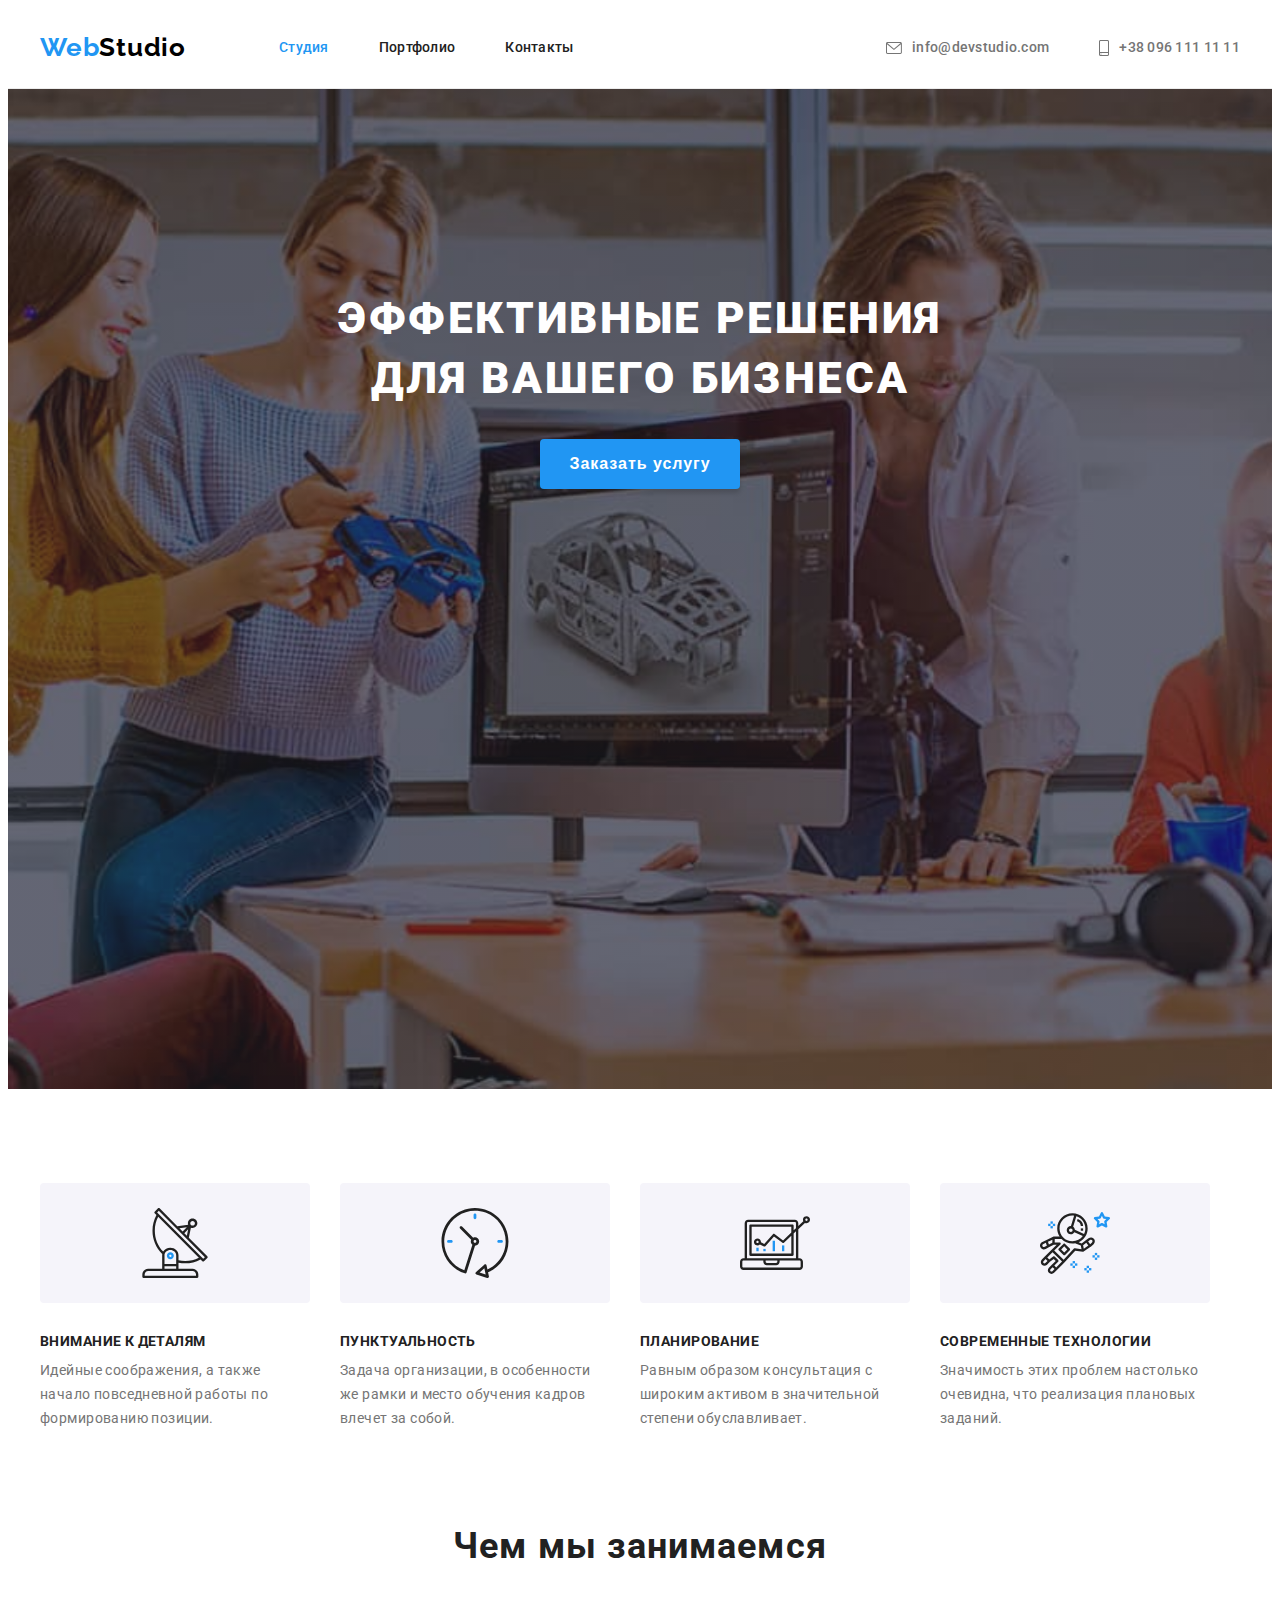
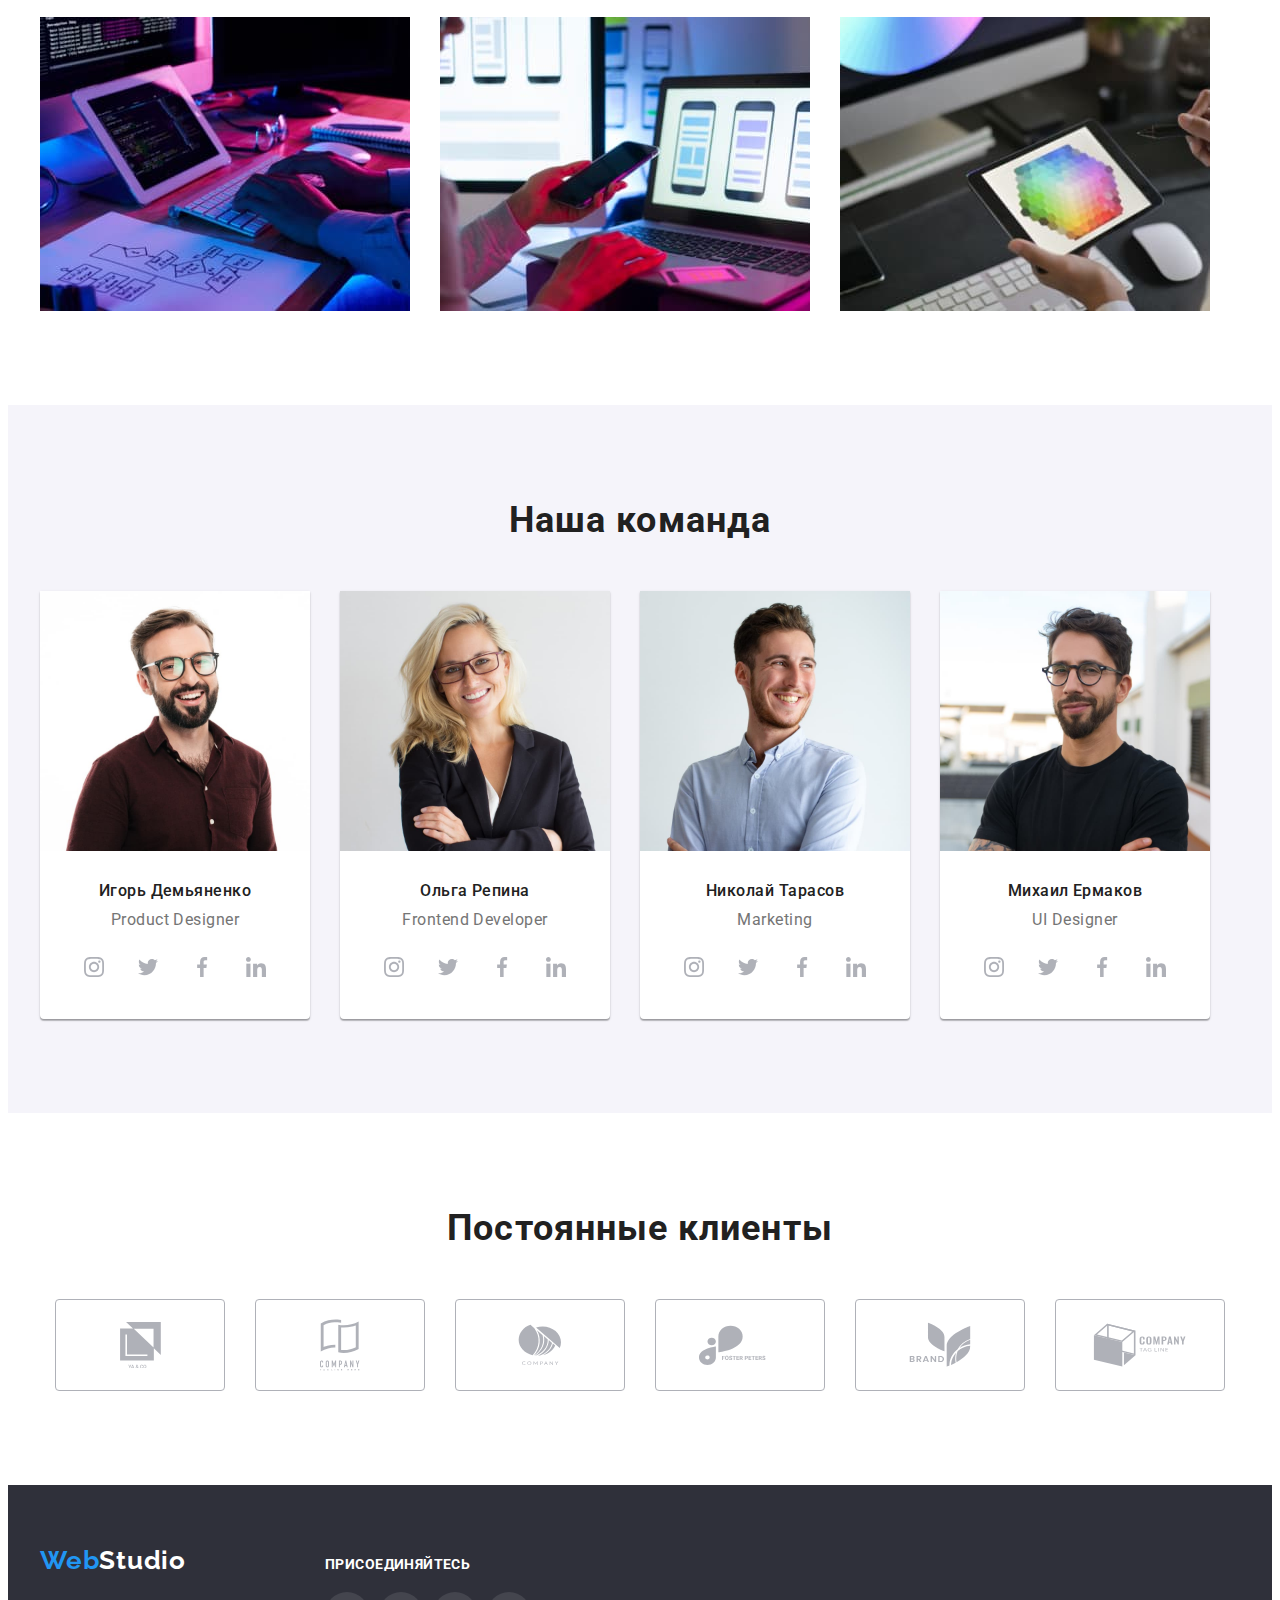
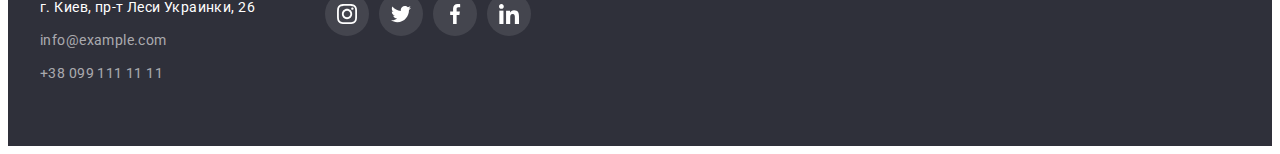
==== commit 851455aa: "ДЗ№4  исправил" ====
--- a/index.html
+++ b/index.html
@@ -253,7 +253,7 @@
         </section>
         <section class="main-clients">
             <div class="container">
-                <h2 class="main-clients-heading main-heading-text">Постоянные клиенты</h3>
+                <h2 class="main-clients-heading main-heading-text">Постоянные клиенты</h2>
                 <ul class="main-clients-list">
                     <li class="main-clients-item">
                         <a href="" class="main-clients-link">
@@ -321,7 +321,7 @@
                         </a>
                     </li>
                     <li class="social-links-item footer-social-link">
-                        <a class="social-links">
+                        <a class="social-links lili">
                             <svg class="footer-color-icon" width="20" height="20">
                                 <use href="./images/icons.svg#icon-network-twitter"></use>
                             </svg>
--- a/css/styles.css
+++ b/css/styles.css
@@ -331,6 +331,7 @@
 .main-team-item {
     margin-right: 30px;
     width: 270px;
+    background-color: var(--white-text-color);
 
     text-align: center;
 
@@ -372,6 +373,7 @@
     display: flex;
     justify-content: center;
 }
+
 .social-links-item + .social-links-item{
     margin-left: 10px;
 }
@@ -384,8 +386,8 @@
     align-items: center;
     cursor: pointer;
 }
+
 .social-links-icon{
-    content: '';
     fill: #AFB1B8;
 }
 
